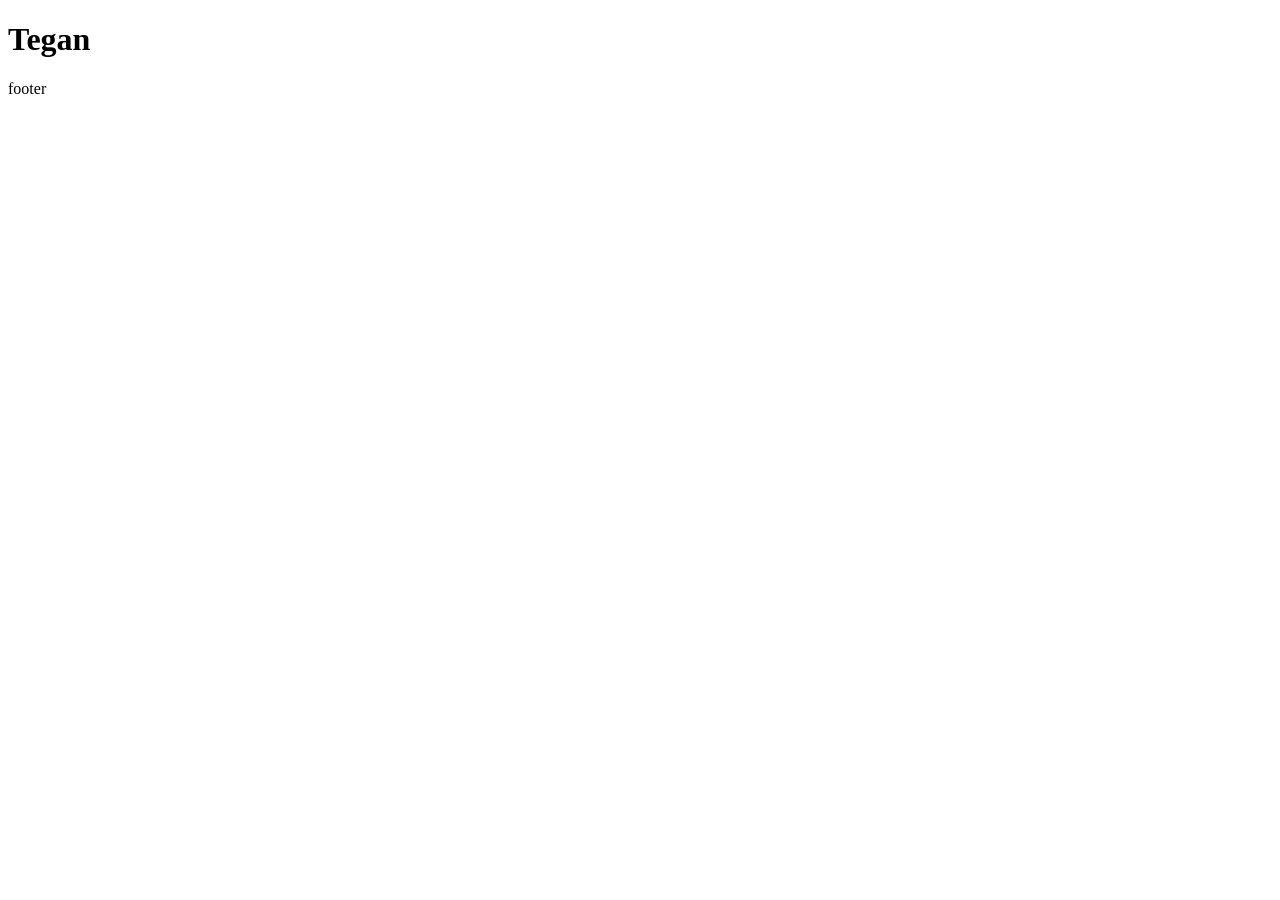
==== index.html @ bacc64ce "creation created index.html created matching stylesheet" ====
<!DOCTYPE html>
<html lang="en">

<head>
    <meta charset="UTF-8">
    <meta http-equiv="X-UA-Compatible" content="IE=edge">
    <meta name="viewport" content="width=device-width, initial-scale=1.0">
    <title>title</title>
    <link href="Styles/index.css" rel="stylesheet">
</head>

<body>
<h1>
    Tegan
</h1>
</body>

<footer>
footer
</footer>
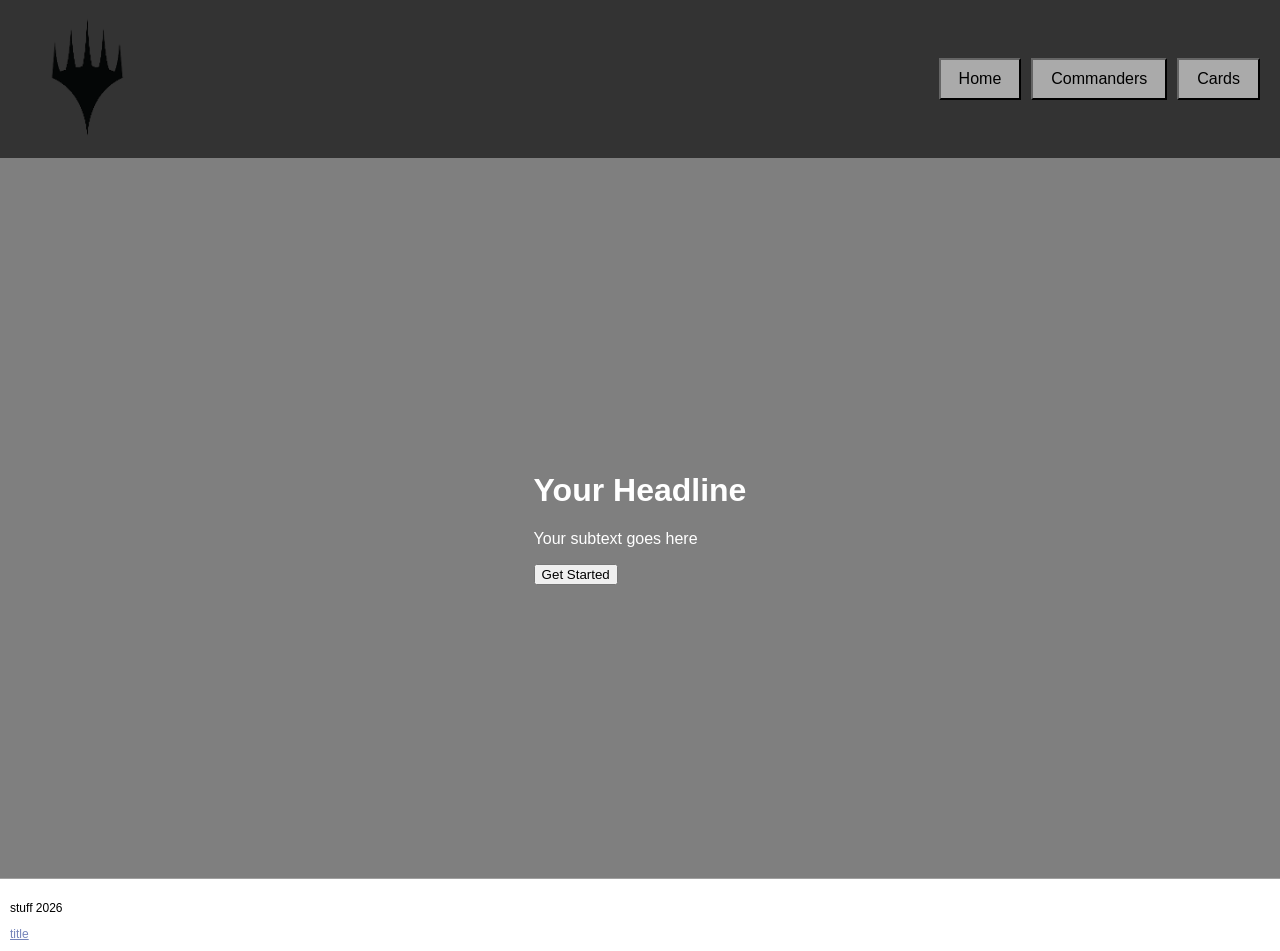
==== commit 780a70d2: "b" ====
--- a/index.html
+++ b/index.html
@@ -7,14 +7,35 @@
     <meta name="viewport" content="width=device-width, initial-scale=1.0">
     <title>title</title>
     <link href="Styles/index.css" rel="stylesheet">
+    <link rel="stylesheet" href="cardtype.html">
 </head>
 
 <body>
-<h1>
-    Tegan
-</h1>
+
+    <header>
+        <a id="logo_link" href="index.html">
+            <img class="logo" src="Images/logo.png" alt="logo image">
+        </a>
+
+        <nav>
+            <button onclick="window.location.href='index.html'">Home</button>
+            <button onclick="window.location.href='commanders.html'">Commanders</button>
+            <button onclick="window.location.href='cardtype.html'">Cards</button>
+        </nav>
+    </header>
+    <div class="hero">
+        <div class="hero-content">
+            <h1>Your Headline</h1>
+            <p>Your subtext goes here</p>
+            <button>Get Started</button>
+        </div>
+    </div>
+
+
+    <footer>
+        <p>stuff 2026</p>
+        <a href="index.html">title</a>
+    </footer>
 </body>
 
-<footer>
-footer
-</footer>+</html>
--- a/Styles/index.css
+++ b/Styles/index.css
@@ -0,0 +1,71 @@
+body {
+    margin: 0;
+    font-family: Arial, sans-serif;
+}
+
+header {
+    display: flex;
+    justify-content: space-between;
+    /* pushes items apart */
+    align-items: center;
+    padding: 10px 20px;
+    background-color: #333;
+    color: white;
+}
+
+.logo {
+    width: 80%;
+    aspect-ratio: 1 / 1;
+    object-fit: contain;
+}
+
+nav {
+    display: flex;
+    gap: 10px;
+    /* space between buttons */
+}
+
+nav button {
+    flex: 1;
+    text-align: center;
+    padding: 10px 18px;
+    background-color: #AAAAAA;
+    border-color: #111111;
+    font-size: 16px;
+    transition: all 0.2s ease;
+}
+
+nav button:hover {
+    background-color: #DDDDDD;
+    border-color: #222222;
+    transform: translateY(-1px);
+    box-shadow: 0 4px 10px #000000;
+}
+
+nav button:active {
+    transform: translateY(0);
+    box-shadow: 0 2px 5px #000000;
+}
+
+footer {
+    border-top: 1px solid #A0A0A0;
+    font-size: 12px;
+    padding: 10px;
+}
+
+a:link,
+a:visited {
+    color: #7685BA;
+}
+
+.hero {
+  background: 
+    linear-gradient(rgba(0,0,0,0.5), rgba(0,0,0,0.5)),
+    url('Images/hero.jpeg') center/cover no-repeat;
+  
+  height: 80vh;
+  display: flex;
+  align-items: center;
+  justify-content: center;
+  color: white;
+}
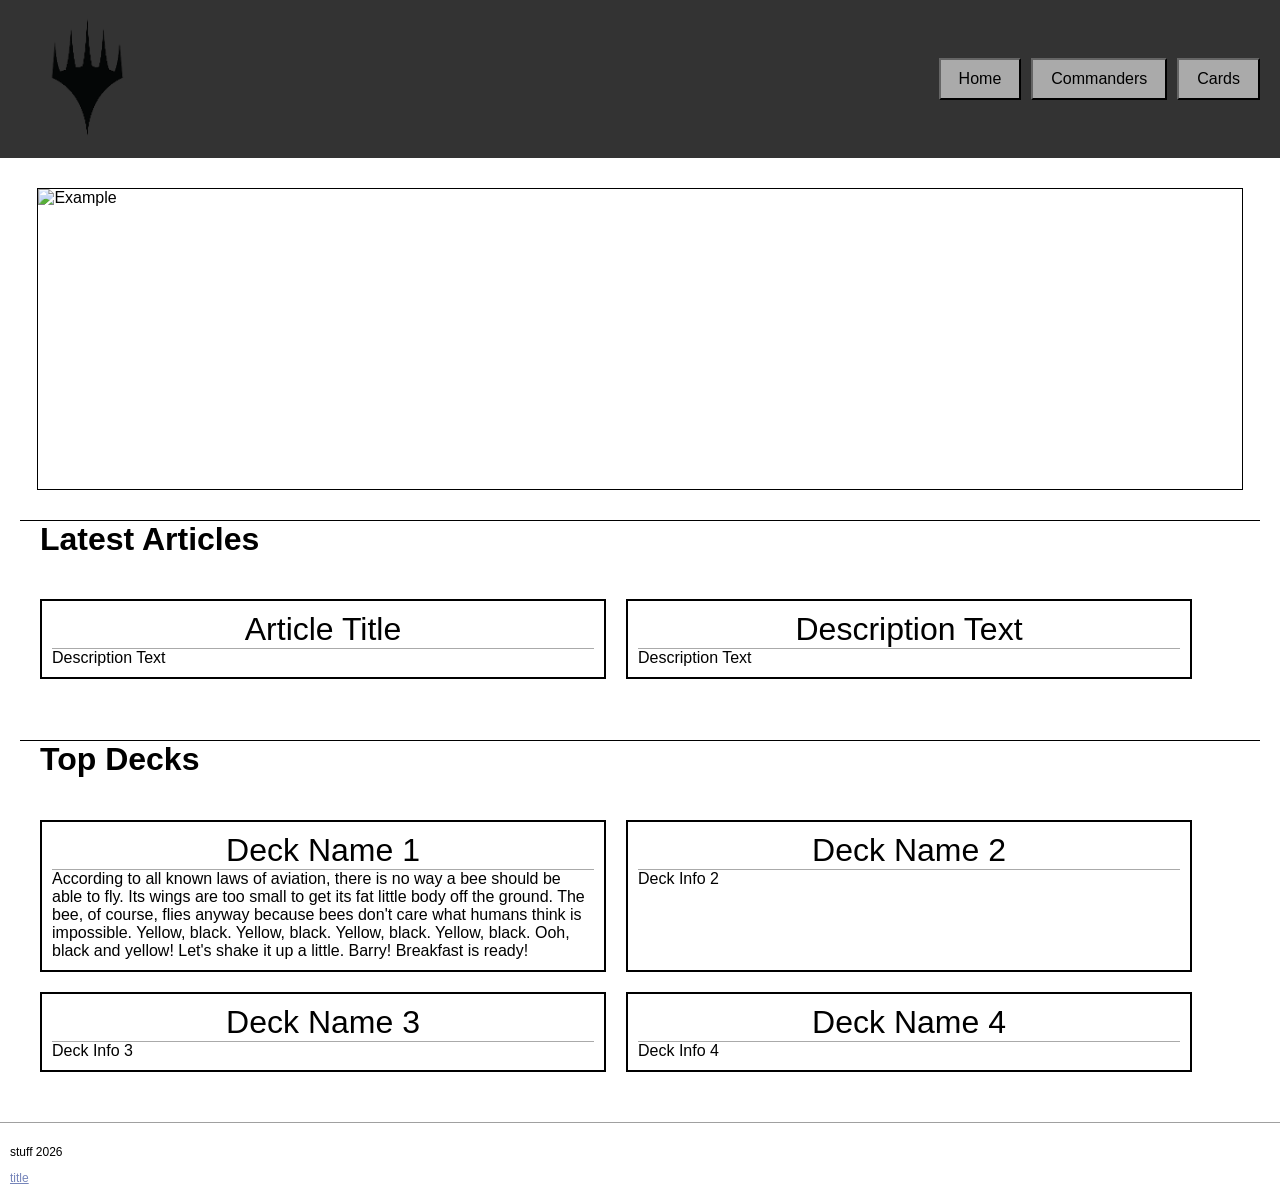
==== commit 58a90d8b: "i did it sorta" ====
--- a/index.html
+++ b/index.html
@@ -7,7 +7,6 @@
     <meta name="viewport" content="width=device-width, initial-scale=1.0">
     <title>title</title>
     <link href="Styles/index.css" rel="stylesheet">
-    <link rel="stylesheet" href="cardtype.html">
 </head>
 
 <body>
@@ -23,13 +22,77 @@
             <button onclick="window.location.href='cardtype.html'">Cards</button>
         </nav>
     </header>
-    <div class="hero">
-        <div class="hero-content">
-            <h1>Your Headline</h1>
-            <p>Your subtext goes here</p>
-            <button>Get Started</button>
-        </div>
+    <div class="image-container">
+        <img src="https://picsum.photos/100" alt="Example">
+        <div class="text">Featured Image</div>
     </div>
+    <h1>
+        Latest Articles
+    </h1>
+
+    <div class="container">
+        <div class="grid-container" id="grid1"></div>
+    </div>
+
+    <h1>
+        Top Decks
+    </h1>
+
+    <div class="container">
+        <div class="grid-container" id="grid2"></div>
+    </div>
+
+    <script>
+        //latest articles
+        const articleTitles = [
+            "Article Title",
+            "Description Text"
+        ];
+        const articleDescription = [
+            "Description Text",
+            "Description Text",
+        ];
+
+        //top decks
+        const deckTitles = [
+            "Deck Name 1",
+            "Deck Name 2",
+            "Deck Name 3",
+            "Deck Name 4",
+        ];
+        const deckDescriptions = [
+            "According to all known laws of aviation, there is no way a bee should be able to fly. Its wings are too small to get its fat little body off the ground. The bee, of course, flies anyway because bees don't care what humans think is impossible. Yellow, black. Yellow, black. Yellow, black. Yellow, black. Ooh, black and yellow! Let's shake it up a little. Barry! Breakfast is ready!",
+            "Deck Info 2",
+            "Deck Info 3",
+            "Deck Info 4",
+        ];
+        function populateGrid(gridId, textArray, titlesArray) {
+            const grid = document.getElementById(gridId);
+            grid.innerHTML = "";
+
+            for (let i = 0; i < textArray.length; i++) {
+                const cell = document.createElement("div");
+                cell.classList.add("grid-item");
+
+                const title = document.createElement("div");
+                title.classList.add("grid-title-text");
+                title.textContent = titlesArray[i];
+
+                const textContent = document.createElement("div");
+                textContent.classList.add("grid-text-content");
+                textContent.textContent = textArray[i];
+
+                cell.appendChild(title);
+                cell.appendChild(textContent);
+                grid.appendChild(cell);
+            }
+        }
+
+
+        // Populate grid
+        populateGrid("grid1", articleDescription.slice(0, 2 * 1), articleTitles);
+        populateGrid("grid2", deckDescriptions.slice(0, 2 * 2), deckTitles);
+    </script>
 
 
     <footer>
--- a/Styles/index.css
+++ b/Styles/index.css
@@ -1,3 +1,47 @@
+  :root {
+      --cols: 2;
+      --rows: 2;
+      --cell-height: 200px;
+      --gap: 20px;
+      --container-width: 95%;
+  }
+
+
+  /* Main container holding both grids */
+.container {
+    margin: 10px 0;        /* remove auto centering */
+    width: 90%;           /* full width */
+    padding: 20px;            /* remove side padding limiting width */
+    padding-top: 0px;
+    margin-top: 0px;
+}
+
+  /*the actual grid of items*/
+.grid-container {
+    display: grid;
+    gap: var(--gap);
+    padding: var(--gap);
+    width: 100%;           /* ensure it fills container */
+    grid-template-columns: repeat(var(--cols), 1fr);
+}
+
+  .grid-title-text{
+    text-align: center;
+    font-style:normal;
+    font-size: 200%;
+    border-bottom: 1px solid #AAAAAA;
+  }
+  /*the items*/
+  .grid-item {
+      border: 2px solid #000000;
+      overflow: hidden;
+      transition: border-color 0.3s ease, transform 0.3s ease;
+      background: white;
+      padding: 10px;
+  }
+
+
+
 body {
     margin: 0;
     font-family: Arial, sans-serif;
@@ -58,14 +102,39 @@
     color: #7685BA;
 }
 
-.hero {
-  background: 
-    linear-gradient(rgba(0,0,0,0.5), rgba(0,0,0,0.5)),
-    url('Images/hero.jpeg') center/cover no-repeat;
+/* Container */
+.image-container {
+  width: 94%;
+  height: 300px;            
+  margin: 30px auto;           
+  position: relative;       
+  overflow: hidden;     
+  border: 1px solid black;    
+}
+
+/* Image */
+.image-container img {
+  width: 100%;
+  height: 100%;
+  object-fit: cover;        
+  display: block;
+}
+
+.text {
+  position: absolute;
+  top: 50%;
+  left: 50%;
+  transform: translate(-50%, -50%);
   
-  height: 80vh;
-  display: flex;
-  align-items: center;
-  justify-content: center;
   color: white;
+  font-size: 2rem;
+  text-align: center;
+
+}
+
+
+h1{
+    border-top: 1px solid #000000;
+    padding-inline: 20px;
+    margin-inline: 20px;
 }
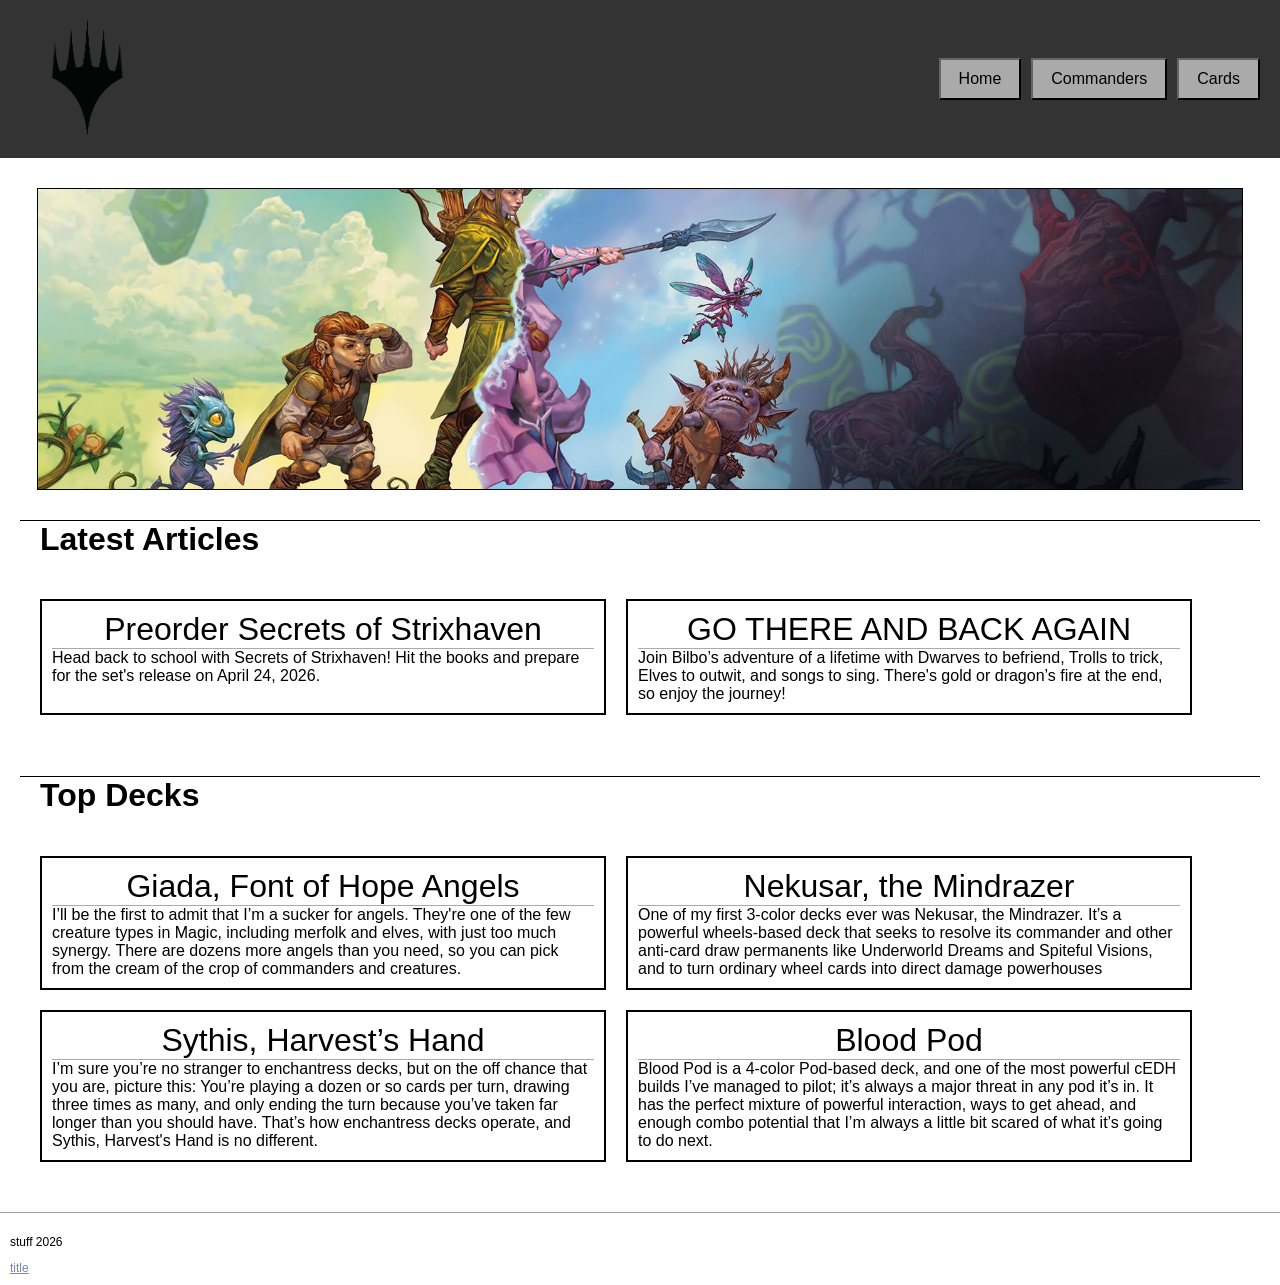
==== commit 21655ec8: "boooo gave index.html content" ====
--- a/index.html
+++ b/index.html
@@ -23,8 +23,8 @@
         </nav>
     </header>
     <div class="image-container">
-        <img src="https://picsum.photos/100" alt="Example">
-        <div class="text">Featured Image</div>
+        <img src="Images/hero.jpg" alt="Example">
+        <div class="text"></div>
     </div>
     <h1>
         Latest Articles
@@ -45,26 +45,26 @@
     <script>
         //latest articles
         const articleTitles = [
-            "Article Title",
-            "Description Text"
+            "Preorder Secrets of Strixhaven",
+            "GO THERE AND BACK AGAIN"
         ];
         const articleDescription = [
-            "Description Text",
-            "Description Text",
+            "Head back to school with Secrets of Strixhaven! Hit the books and prepare for the set's release on April 24, 2026.",
+            "Join Bilbo’s adventure of a lifetime with Dwarves to befriend, Trolls to trick, Elves to outwit, and songs to sing. There's gold or dragon’s fire at the end, so enjoy the journey!",
         ];
 
         //top decks
         const deckTitles = [
-            "Deck Name 1",
-            "Deck Name 2",
-            "Deck Name 3",
-            "Deck Name 4",
+            "Giada, Font of Hope Angels",
+            "Nekusar, the Mindrazer",
+            "Sythis, Harvest’s Hand",
+            "Blood Pod",
         ];
         const deckDescriptions = [
-            "According to all known laws of aviation, there is no way a bee should be able to fly. Its wings are too small to get its fat little body off the ground. The bee, of course, flies anyway because bees don't care what humans think is impossible. Yellow, black. Yellow, black. Yellow, black. Yellow, black. Ooh, black and yellow! Let's shake it up a little. Barry! Breakfast is ready!",
-            "Deck Info 2",
-            "Deck Info 3",
-            "Deck Info 4",
+            "I’ll be the first to admit that I’m a sucker for angels. They're one of the few creature types in Magic, including merfolk and elves, with just too much synergy. There are dozens more angels than you need, so you can pick from the cream of the crop of commanders and creatures.",
+            "One of my first 3-color decks ever was Nekusar, the Mindrazer. It’s a powerful wheels-based deck that seeks to resolve its commander and other anti-card draw permanents like Underworld Dreams and Spiteful Visions, and to turn ordinary wheel cards into direct damage powerhouses",
+            "I’m sure you’re no stranger to enchantress decks, but on the off chance that you are, picture this: You’re playing a dozen or so cards per turn, drawing three times as many, and only ending the turn because you’ve taken far longer than you should have. That’s how enchantress decks operate, and Sythis, Harvest's Hand is no different.",
+            "Blood Pod is a 4-color Pod-based deck, and one of the most powerful cEDH builds I’ve managed to pilot; it’s always a major threat in any pod it’s in. It has the perfect mixture of powerful interaction, ways to get ahead, and enough combo potential that I’m always a little bit scared of what it’s going to do next.",
         ];
         function populateGrid(gridId, textArray, titlesArray) {
             const grid = document.getElementById(gridId);
